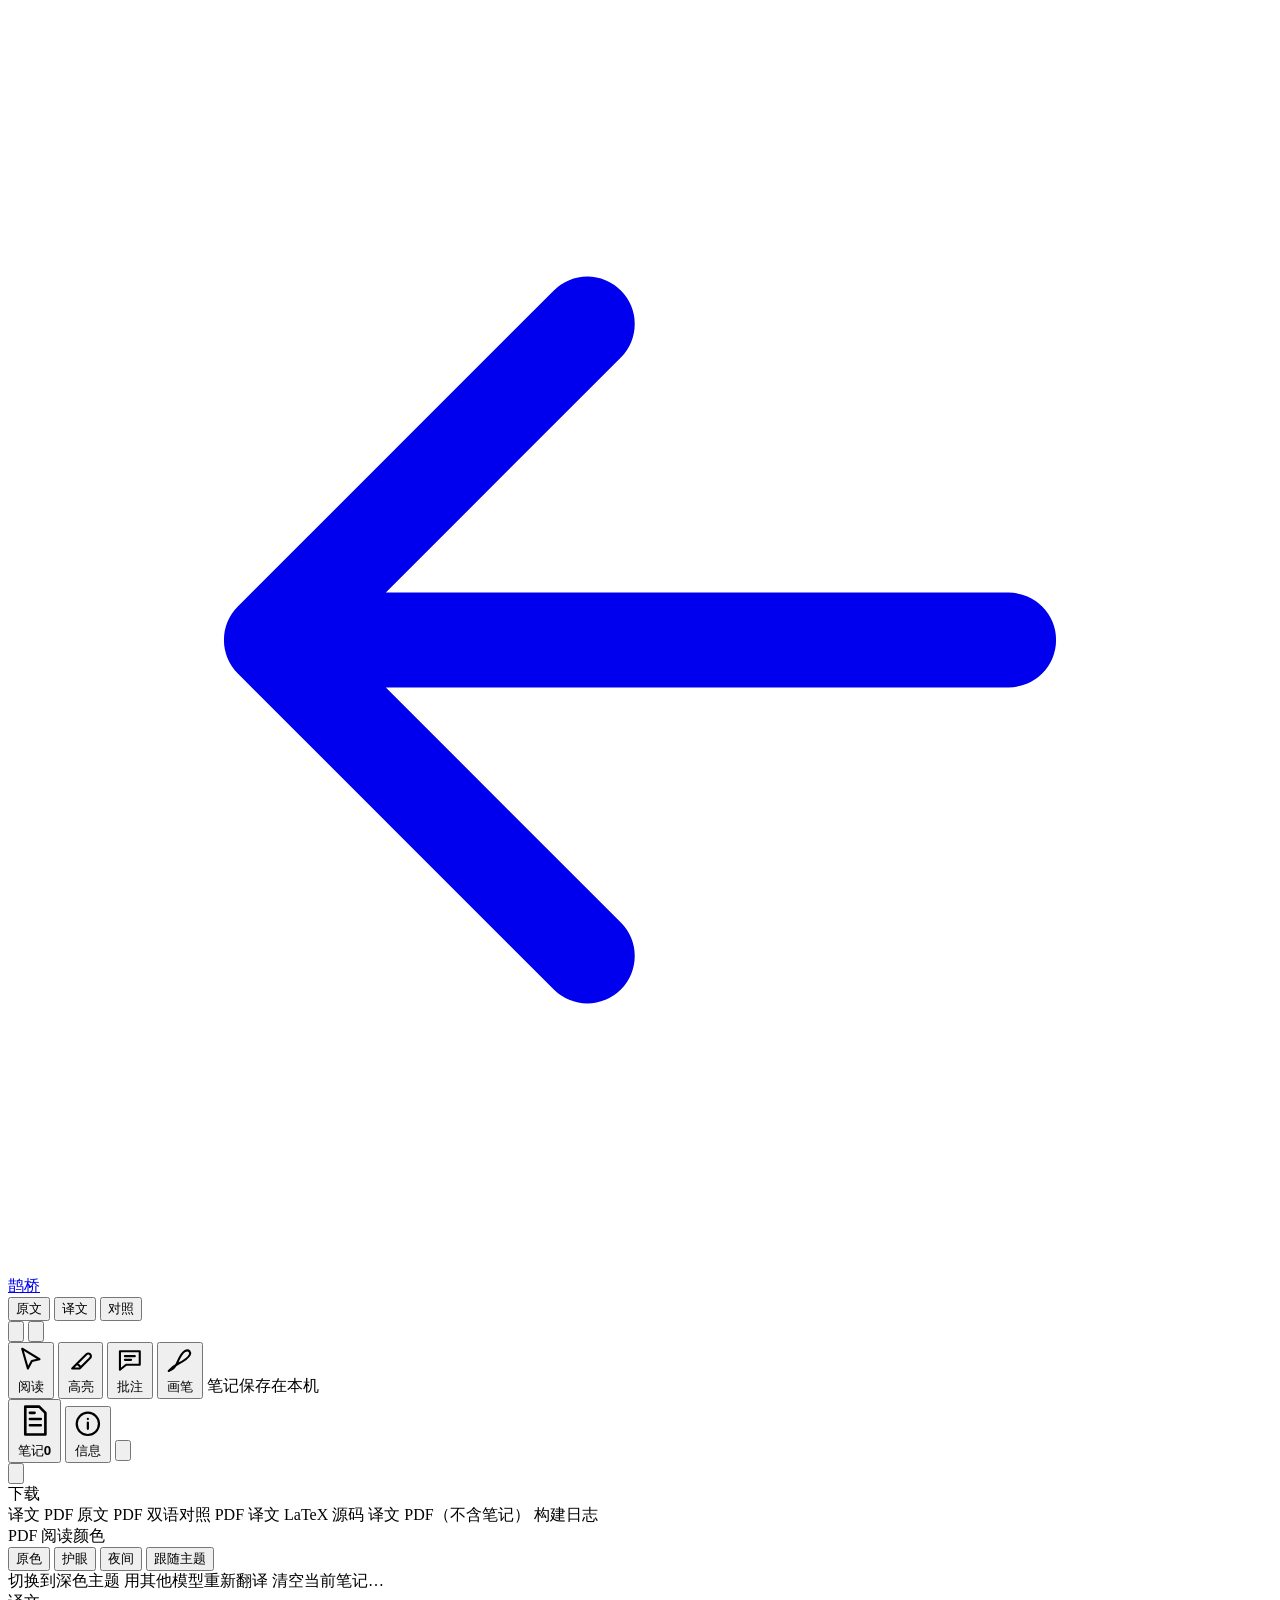
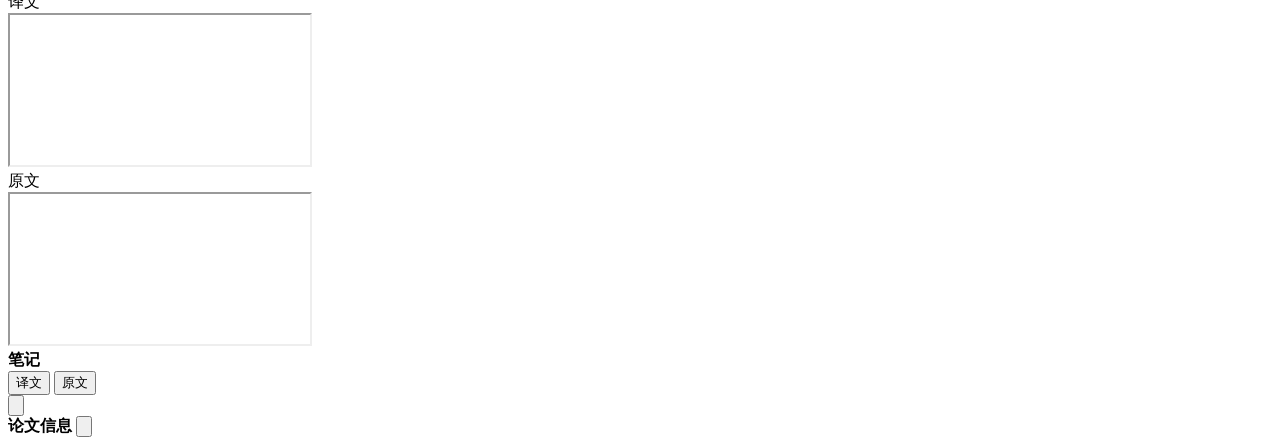
==== web/reader.html @ 28954f2d "Queqiao 0.2.0: self-hosted paper translator with macOS app - arXiv LaTeX source translation through " ====
<!doctype html>
<html lang="zh-CN">
<head>
  <meta charset="utf-8">
  <meta name="viewport" content="width=device-width, initial-scale=1">
  <title>对照阅读 · 鹊桥</title>
  <link rel="icon" href="/static/favicon.svg" type="image/svg+xml">
  <script>
    (function () {
      var saved = localStorage.getItem("qq-theme");
      var dark = saved ? saved === "dark" : matchMedia("(prefers-color-scheme: dark)").matches;
      if (dark) document.documentElement.dataset.theme = "dark";
    })();
  </script>
  <link rel="stylesheet" href="/static/app.css">
  <link rel="stylesheet" href="/static/reader.css">
</head>
<body class="reader-body">
  <header class="reader-bar">
    <div class="bar-left">
      <a class="icon-btn" href="/library" title="返回文库" aria-label="返回文库">
        <svg viewBox="0 0 24 24" fill="none" stroke="currentColor" stroke-width="1.8" stroke-linecap="round" stroke-linejoin="round"><path d="M19 12H5m6-6l-6 6 6 6"/></svg>
      </a>
      <a class="mini-brand" href="/" title="鹊桥首页">鹊桥</a>
      <span class="bar-sep"></span>
      <div class="segmented" role="tablist" aria-label="视图">
        <button data-view="original" title="只看原文（1）">原文</button>
        <button data-view="translated" title="只看译文（2）">译文</button>
        <button data-view="split" class="active" title="左右对照（3）">对照</button>
      </div>
      <button class="icon-btn" id="swapBtn" title="交换左右" aria-label="交换左右">
        <svg viewBox="0 0 24 24" fill="none" stroke="currentColor" stroke-width="1.8" stroke-linecap="round" stroke-linejoin="round"><path d="M7 4L3 8l4 4M3 8h14M17 20l4-4-4-4M21 16H7"/></svg>
      </button>
      <button class="icon-btn active" id="syncBtn" title="同步滚动" aria-label="同步滚动" aria-pressed="true">
        <svg viewBox="0 0 24 24" fill="none" stroke="currentColor" stroke-width="1.8" stroke-linecap="round" stroke-linejoin="round"><path d="M10 14a4 4 0 0 0 5.7 0l3-3a4 4 0 0 0-5.7-5.7l-1 1"/><path d="M14 10a4 4 0 0 0-5.7 0l-3 3a4 4 0 0 0 5.7 5.7l1-1"/></svg>
      </button>
    </div>

    <div class="bar-center">
      <div class="note-tools" role="toolbar" aria-label="笔记工具">
        <button class="tool active" data-tool="0" title="阅读（选中文字后可一键高亮）">
          <svg viewBox="0 0 24 24" fill="none" stroke="currentColor" stroke-width="1.7" stroke-linecap="round" stroke-linejoin="round"><path d="M5 3l14 8.5-6.2 1.4L9.6 19z"/></svg>
          <span>阅读</span>
        </button>
        <button class="tool" data-tool="9" title="高亮：拖选文字">
          <svg viewBox="0 0 24 24" fill="none" stroke="currentColor" stroke-width="1.7" stroke-linecap="round" stroke-linejoin="round"><path d="M9 15l-4 4h6l1.5-1.5M9 15l7.5-7.5a2.1 2.1 0 0 1 3 3L12 18M9 15l3 3"/></svg>
          <span>高亮</span>
        </button>
        <button class="tool" data-tool="3" title="文字批注：点击页面任意位置输入">
          <svg viewBox="0 0 24 24" fill="none" stroke="currentColor" stroke-width="1.7" stroke-linecap="round" stroke-linejoin="round"><path d="M4 5h16v11H9l-5 4z"/><path d="M8 9h8M8 12h5"/></svg>
          <span>批注</span>
        </button>
        <button class="tool" data-tool="15" title="画笔">
          <svg viewBox="0 0 24 24" fill="none" stroke="currentColor" stroke-width="1.7" stroke-linecap="round" stroke-linejoin="round"><path d="M3 21c3-1 4.5-2.5 6-5s3.5-9 7-11 5 1 4 3-5 5-9 7-6 4-8 6z"/></svg>
          <span>画笔</span>
        </button>
        <span class="save-state" id="saveState" title="笔记保存状态"><span class="dot"></span><span class="label">笔记保存在本机</span></span>
      </div>
    </div>

    <div class="bar-right">
      <button class="text-btn" id="notesBtn" title="笔记列表">
        <svg viewBox="0 0 24 24" fill="none" stroke="currentColor" stroke-width="1.7" stroke-linecap="round" stroke-linejoin="round"><path d="M6 3h9l4 4v14H6z"/><path d="M9 11h7M9 15h7M9 7h3"/></svg>
        <span>笔记</span><b class="count-badge" id="notesCount">0</b>
      </button>
      <button class="text-btn" id="infoBtn" title="论文信息">
        <svg viewBox="0 0 24 24" fill="none" stroke="currentColor" stroke-width="1.8" stroke-linecap="round"><circle cx="12" cy="12" r="9"/><path d="M12 11v5M12 8h.01"/></svg>
        <span>信息</span>
      </button>
      <button class="icon-btn" id="toolbarBtn" title="展开 PDF 工具栏（搜索、缩放、更多批注选项）" aria-label="展开 PDF 工具栏">
        <svg viewBox="0 0 24 24" fill="none" stroke="currentColor" stroke-width="1.8"><rect x="3.5" y="4.5" width="17" height="15" rx="2"/><path d="M3.5 9h17"/></svg>
      </button>
      <div class="menu-wrap">
        <button class="icon-btn" id="moreBtn" title="更多操作" aria-label="更多操作" aria-haspopup="menu">
          <svg viewBox="0 0 24 24" fill="currentColor"><circle cx="5" cy="12" r="1.8"/><circle cx="12" cy="12" r="1.8"/><circle cx="19" cy="12" r="1.8"/></svg>
        </button>
        <div class="menu hidden" id="moreMenu" role="menu">
          <div class="menu-label">下载</div>
          <a role="menuitem" data-download="translated">译文 PDF<small data-note-hint="translated"></small></a>
          <a role="menuitem" data-download="original">原文 PDF<small data-note-hint="original"></small></a>
          <a role="menuitem" data-download="dual">双语对照 PDF</a>
          <a role="menuitem" data-download="source">译文 LaTeX 源码</a>
          <a role="menuitem" data-clean="translated">译文 PDF（不含笔记）</a>
          <a role="menuitem" data-download="log">构建日志</a>
          <div class="menu-sep"></div>
          <div class="menu-label">PDF 阅读颜色</div>
          <div class="menu-choices" id="pageColorChoices">
            <button data-pagecolor="original">原色</button>
            <button data-pagecolor="sepia">护眼</button>
            <button data-pagecolor="night">夜间</button>
            <button data-pagecolor="auto">跟随主题</button>
          </div>
          <div class="menu-sep"></div>
          <a role="menuitem" id="themeItem">切换到深色主题</a>
          <a role="menuitem" id="retranslateItem">用其他模型重新翻译</a>
          <a role="menuitem" class="danger" id="clearNotesItem">清空当前笔记…</a>
        </div>
      </div>
    </div>
  </header>

  <div class="reader-main" id="readerMain">
    <section class="pane" id="paneLeft" data-kind="translated">
      <div class="pane-label"><span>译文</span></div>
      <iframe title="译文" id="frameTranslated"></iframe>
      <div class="pane-state hidden" id="stateTranslated"></div>
    </section>
    <div class="pane-divider" id="divider"></div>
    <section class="pane" id="paneRight" data-kind="original">
      <div class="pane-label"><span>原文</span></div>
      <iframe title="原文" id="frameOriginal"></iframe>
      <div class="pane-state hidden" id="stateOriginal"></div>
    </section>

    <aside class="side-panel hidden" id="notesPanel" aria-label="笔记列表">
      <div class="side-head">
        <strong>笔记</strong>
        <div class="seg-mini" id="notesTarget">
          <button data-target="translated" class="on">译文</button>
          <button data-target="original">原文</button>
        </div>
        <button class="icon-btn" data-close="notesPanel" title="关闭" aria-label="关闭笔记列表">
          <svg viewBox="0 0 24 24" fill="none" stroke="currentColor" stroke-width="1.8" stroke-linecap="round"><path d="M6 6l12 12M18 6L6 18"/></svg>
        </button>
      </div>
      <div class="side-body" id="notesBody"></div>
    </aside>

    <aside class="side-panel hidden" id="infoPanel" aria-label="论文信息">
      <div class="side-head">
        <strong>论文信息</strong>
        <span class="spacer"></span>
        <button class="icon-btn" data-close="infoPanel" title="关闭" aria-label="关闭论文信息">
          <svg viewBox="0 0 24 24" fill="none" stroke="currentColor" stroke-width="1.8" stroke-linecap="round"><path d="M6 6l12 12M18 6L6 18"/></svg>
        </button>
      </div>
      <div class="side-body" id="infoBody"></div>
    </aside>
  </div>

  <div class="toast hidden" id="toast" role="status"></div>

  <dialog class="model-dialog" id="modelDialog">
    <form method="dialog">
      <strong>用其他模型重新翻译</strong>
      <p>会创建一条新的翻译记录；现有译文和笔记不受影响。</p>
      <select class="field" id="dialogModel"></select>
      <div class="row">
        <span class="spacer"></span>
        <button class="btn" value="cancel">取消</button>
        <button class="btn primary" value="ok" id="dialogOk">开始翻译</button>
      </div>
    </form>
  </dialog>

  <script src="/static/common.js"></script>
  <script src="/static/reader.js"></script>
</body>
</html>
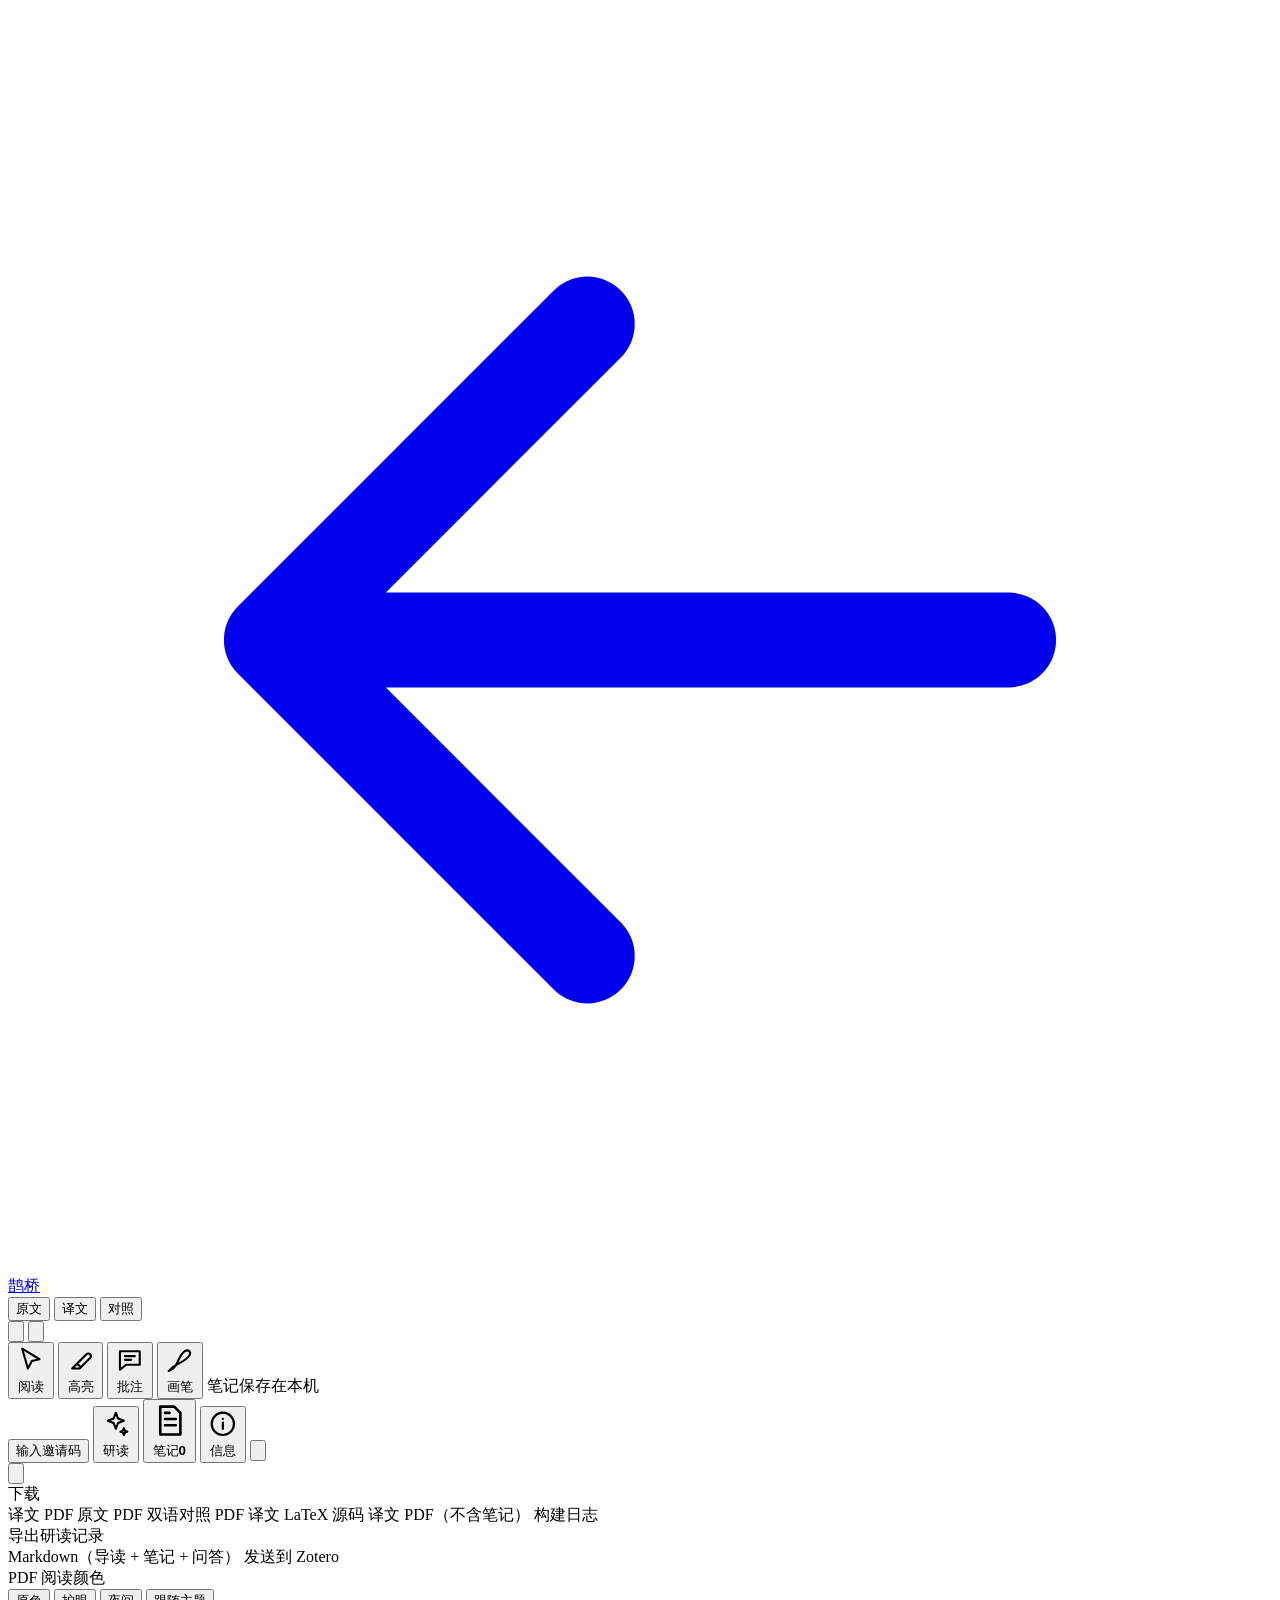
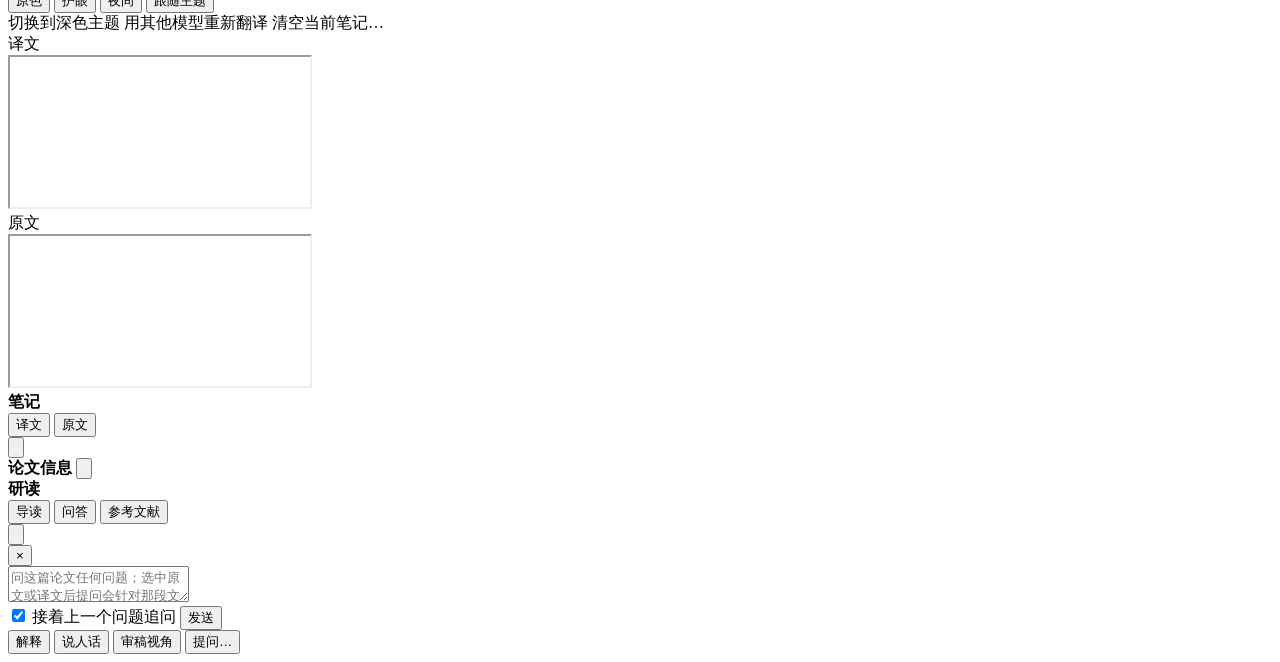
==== commit f5d36cd8: "Fuzzy paper search, AI reading assistant, daily digest, Zotero sync and invite codes" ====
--- a/web/reader.html
+++ b/web/reader.html
@@ -37,7 +37,7 @@
     </div>
 
     <div class="bar-center">
-      <div class="note-tools" role="toolbar" aria-label="笔记工具">
+      <div class="note-tools writer-only" role="toolbar" aria-label="笔记工具">
         <button class="tool active" data-tool="0" title="阅读（选中文字后可一键高亮）">
           <svg viewBox="0 0 24 24" fill="none" stroke="currentColor" stroke-width="1.7" stroke-linecap="round" stroke-linejoin="round"><path d="M5 3l14 8.5-6.2 1.4L9.6 19z"/></svg>
           <span>阅读</span>
@@ -59,6 +59,11 @@
     </div>
 
     <div class="bar-right">
+      <button class="access-chip hidden" id="accessChip" type="button">输入邀请码</button>
+      <button class="text-btn" id="assistBtn" title="AI 研读：导读、问答、参考文献">
+        <svg viewBox="0 0 24 24" fill="none" stroke="currentColor" stroke-width="1.7" stroke-linecap="round" stroke-linejoin="round"><path d="M12 3l1.8 4.7L18.5 9.5l-4.7 1.8L12 16l-1.8-4.7L5.5 9.5l4.7-1.8z"/><path d="M18.5 15.5l.8 2 2 .8-2 .8-.8 2-.8-2-2-.8 2-.8z"/></svg>
+        <span>研读</span>
+      </button>
       <button class="text-btn" id="notesBtn" title="笔记列表">
         <svg viewBox="0 0 24 24" fill="none" stroke="currentColor" stroke-width="1.7" stroke-linecap="round" stroke-linejoin="round"><path d="M6 3h9l4 4v14H6z"/><path d="M9 11h7M9 15h7M9 7h3"/></svg>
         <span>笔记</span><b class="count-badge" id="notesCount">0</b>
@@ -82,6 +87,10 @@
           <a role="menuitem" data-download="source">译文 LaTeX 源码</a>
           <a role="menuitem" data-clean="translated">译文 PDF（不含笔记）</a>
           <a role="menuitem" data-download="log">构建日志</a>
+          <div class="menu-sep"></div>
+          <div class="menu-label">导出研读记录</div>
+          <a role="menuitem" id="exportMdItem">Markdown（导读 + 笔记 + 问答）</a>
+          <a role="menuitem" id="zoteroItem" class="admin-only">发送到 Zotero</a>
           <div class="menu-sep"></div>
           <div class="menu-label">PDF 阅读颜色</div>
           <div class="menu-choices" id="pageColorChoices">
@@ -92,8 +101,8 @@
           </div>
           <div class="menu-sep"></div>
           <a role="menuitem" id="themeItem">切换到深色主题</a>
-          <a role="menuitem" id="retranslateItem">用其他模型重新翻译</a>
-          <a role="menuitem" class="danger" id="clearNotesItem">清空当前笔记…</a>
+          <a role="menuitem" id="retranslateItem" class="writer-only">用其他模型重新翻译</a>
+          <a role="menuitem" class="danger writer-only" id="clearNotesItem">清空当前笔记…</a>
         </div>
       </div>
     </div>
@@ -136,6 +145,41 @@
       </div>
       <div class="side-body" id="infoBody"></div>
     </aside>
+
+    <aside class="side-panel assist-panel hidden" id="assistPanel" aria-label="AI 研读">
+      <div class="side-head">
+        <strong>研读</strong>
+        <div class="seg-mini" id="assistTabs">
+          <button data-tab="guide" class="on">导读</button>
+          <button data-tab="qa">问答</button>
+          <button data-tab="refs">参考文献</button>
+        </div>
+        <button class="icon-btn" data-close="assistPanel" title="关闭" aria-label="关闭研读面板">
+          <svg viewBox="0 0 24 24" fill="none" stroke="currentColor" stroke-width="1.8" stroke-linecap="round"><path d="M6 6l12 12M18 6L6 18"/></svg>
+        </button>
+      </div>
+      <div class="side-body" id="guideBody"></div>
+      <div class="side-body qa-body hidden" id="qaBody">
+        <div class="qa-list" id="qaList"></div>
+      </div>
+      <form class="qa-compose writer-only hidden" id="qaForm" autocomplete="off">
+        <div class="qa-context hidden" id="qaContext"><span></span><button type="button" class="icon-btn" id="qaContextClear" title="不针对选中的文字" aria-label="移除引用">×</button></div>
+        <textarea class="field" id="qaInput" rows="2" placeholder="问这篇论文任何问题；选中原文或译文后提问会针对那段文字"></textarea>
+        <div class="row">
+          <label class="qa-follow"><input type="checkbox" id="qaFollow" checked> 接着上一个问题追问</label>
+          <span class="spacer"></span>
+          <button class="btn primary small" type="submit" id="qaSend">发送</button>
+        </div>
+      </form>
+      <div class="side-body hidden" id="refsBody"></div>
+    </aside>
+  </div>
+
+  <div class="select-pop hidden" id="selectPop" role="toolbar" aria-label="对选中的文字提问">
+    <button data-ask="explain">解释</button>
+    <button data-ask="plain">说人话</button>
+    <button data-ask="critique">审稿视角</button>
+    <button data-ask="ask">提问…</button>
   </div>
 
   <div class="toast hidden" id="toast" role="status"></div>
